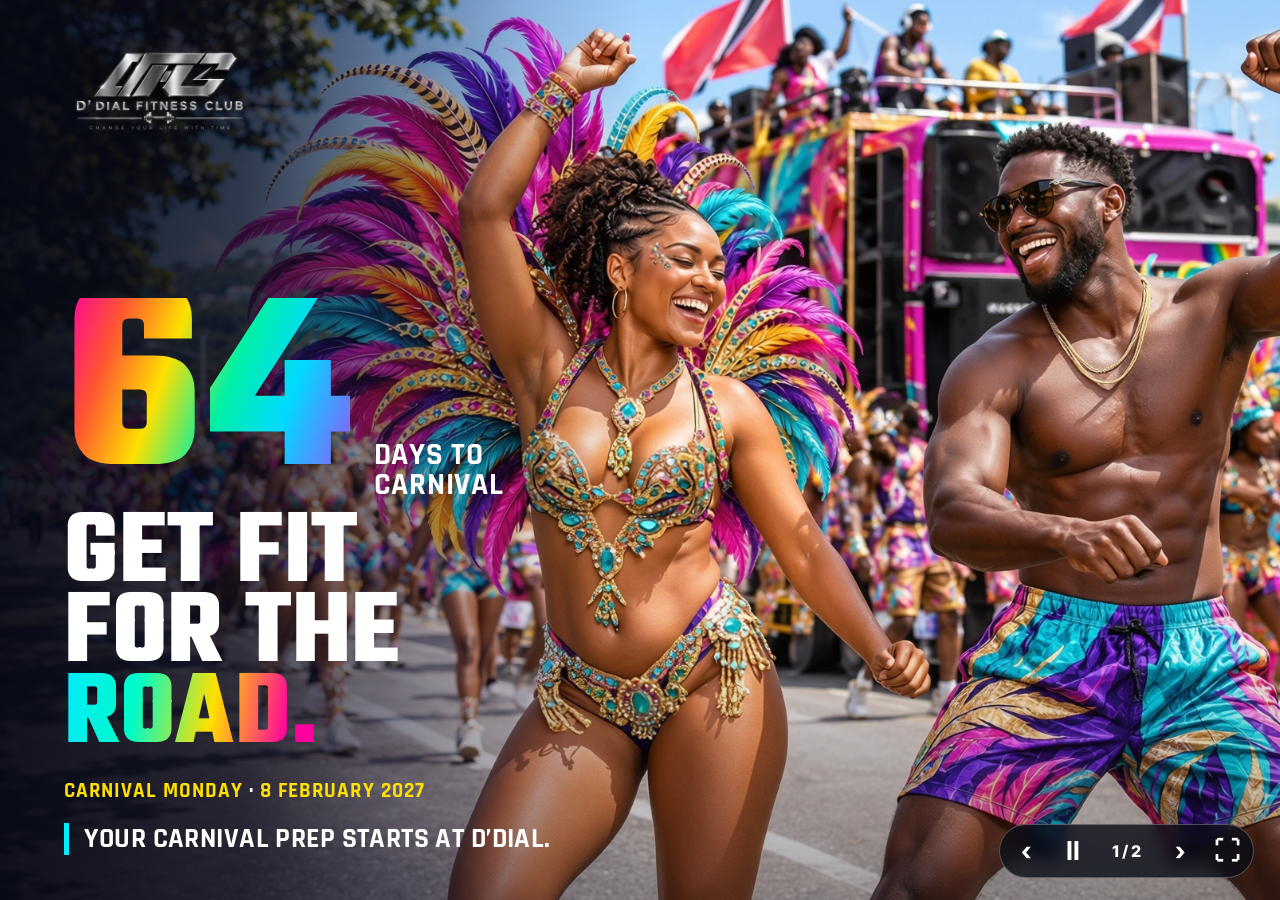
==== ads/index.html @ 0709f81d "Add separate Carnival and gift advertisement page" ====
<!doctype html>
<html lang="en">
<head>
  <meta charset="utf-8">
  <meta name="viewport" content="width=device-width, initial-scale=1">
  <meta name="theme-color" content="#080b12">
  <meta name="description" content="D’Dial Fitness Club gift vouchers and Trinidad Carnival fitness countdown.">
  <title>D’Dial Fitness Club · Advertisements</title>
  <link rel="preconnect" href="https://fonts.googleapis.com">
  <link rel="preconnect" href="https://fonts.gstatic.com" crossorigin>
  <link href="https://fonts.googleapis.com/css2?family=Bodoni+Moda:wght@400;500;600&family=Great+Vibes&family=Inter:wght@500;600;700;800&family=Rajdhani:wght@600;700&family=Teko:wght@600;700&display=swap" rel="stylesheet">
  <link rel="stylesheet" href="styles.css">
</head>
<body>
  <main class="stage" aria-label="D’Dial advertisements">
    <section class="slide carnival-slide active" aria-label="Carnival fitness countdown" aria-hidden="false">
      <div class="carnival-photo" aria-hidden="true"></div>
      <div class="carnival-shade" aria-hidden="true"></div>
      <div class="carnival-inner">
        <img class="logo" src="assets/ddial-official-logo.webp" alt="D’Dial Fitness Club">
        <div class="carnival-copy">
          <div class="carnival-hero">
            <div class="countdown" aria-label="Days until Trinidad Carnival Monday, February 8, 2027">
              <b id="days">--</b><span>DAYS TO CARNIVAL</span>
            </div>
            <h1>GET FIT<br><span>FOR THE</span><br><strong>ROAD.</strong></h1>
          </div>
          <div class="carnival-details">
            <p class="date-line">CARNIVAL MONDAY <i>·</i> 8 FEBRUARY 2027</p>
            <p class="cta">YOUR CARNIVAL PREP STARTS AT D’DIAL.</p>
          </div>
        </div>
      </div>
    </section>
    <section class="slide gift-slide" aria-label="Gift voucher" aria-hidden="true">
      <div class="gift-backdrop" aria-hidden="true"></div>
      <div class="gift-ornament-hanger" aria-hidden="true"><img class="gift-decoration" src="assets/christmas-bow-ornament.webp" alt=""></div>
      <div class="gift-inner">
        <div class="gift-heading">
          <img class="logo" src="assets/ddial-official-logo.webp" alt="D’Dial Fitness Club">
          <div class="gift-copy"><span class="eyebrow">THIS CHRISTMAS</span><h1><span class="gift-word">GIFT</span><span class="voucher-word">Voucher</span></h1><div class="gift-support"><p>A gift of health, strength &amp; wellness.</p><p>Ask at the front desk.</p></div></div>
        </div>
        <img class="voucher" src="assets/ddial-gift-voucher.jpg" alt="D’Dial Fitness Club gift voucher, with recipient, sender, and membership value fields">
      </div>
    </section>
  </main>
  <div class="controls" aria-label="Advertisement controls">
    <button id="prev" aria-label="Previous advertisement" title="Previous advertisement">‹</button>
    <button id="pause" aria-label="Pause rotation" title="Pause rotation">Ⅱ</button>
    <span id="position" aria-live="polite">1 / 2</span>
    <button id="next" aria-label="Next advertisement" title="Next advertisement">›</button>
    <button id="fullscreen" aria-label="Fullscreen" title="Fullscreen">⛶</button>
  </div>
  <script src="script.js"></script>
</body>
</html>
---- ads/styles.css ----
:root { color-scheme: dark; font-family: Inter, Arial, sans-serif; background: #07090e; color: #fff; }
* { box-sizing: border-box; }
html, body { width: 100%; height: 100%; margin: 0; overflow: hidden; }
.stage, .slide { position: absolute; inset: 0; }
.slide { opacity: 0; visibility: hidden; transition: opacity .65s ease, visibility .65s; overflow: hidden; }
.slide.active { opacity: 1; visibility: visible; }
.logo { width: clamp(150px, 19vw, 300px); max-height: 18vh; object-fit: contain; object-position: left center; filter: drop-shadow(0 4px 18px #0009); }
.eyebrow { display: block; font-weight: 800; font-size: clamp(15px, 1.3vw, 25px); letter-spacing: .24em; }
h1 { font-family: 'Barlow Semi Condensed', Impact, sans-serif; font-weight: 900; line-height: .86; letter-spacing: -.04em; margin: .13em 0 .14em; }
.gift-slide { background: transparent; z-index: 1; transition: visibility .65s; }
.gift-slide.active { z-index: 2; }
.gift-backdrop { position: absolute; inset: 0; background: radial-gradient(circle at 12% 76%, #501018 0, #1b151b 30%, transparent 58%), radial-gradient(circle at 68% 50%, #343a44 0, #171b22 46%, #07090e 85%); }
.gift-slide::before { content: ''; position: absolute; z-index: 1; inset: 3.5%; border: 1px solid #d5dce5a8; box-shadow: inset 0 0 55px #c3c9d112, 0 0 22px #dfe8fa21; pointer-events: none; }
.gift-slide::after { content: ''; position: absolute; z-index: 1; inset: 4.5%; border-left: 4px solid #8c1725; pointer-events: none; }
.gift-ornament-hanger { position: absolute; z-index: 3; width: clamp(235px, 27vw, 530px); right: 0; top: -8vh; pointer-events: none; transform-origin: 50% 0; }
.gift-decoration { display: block; width: 100%; filter: drop-shadow(0 18px 20px #000a); transform-origin: 50% 0; }
.gift-inner { position: relative; width: min(92vw, 1800px); height: 100%; margin-inline: auto; display: grid; grid-template-columns: minmax(0, 36fr) minmax(0, 64fr); align-items: center; gap: clamp(24px, 2vw, 44px); padding-block: 5.5vh 8vh; padding-inline: clamp(32px, 3vw, 72px); }
.gift-heading { position: relative; height: 100%; display: flex; align-items: center; min-width: 0; }
.gift-heading .logo { position: absolute; left: 0; top: 0; }
.gift-copy { min-width: 0; }
.gift-copy h1 { margin: .2em 0 .12em; line-height: 1; font-weight: 400; color: #f4f4f5; }
.gift-word, .voucher-word { background: linear-gradient(180deg, #fff 0%, #d2d7dd 38%, #fff 57%, #939aa3 100%); color: transparent; -webkit-text-fill-color: transparent; background-clip: text; -webkit-background-clip: text; }
.gift-word { display: block; width: fit-content; font: 400 clamp(70px, 7.2vw, 140px)/1 'Bodoni Moda', 'Times New Roman', serif; letter-spacing: .025em; margin-inline-start: .28em; }
.voucher-word { display: block; width: fit-content; font: 400 clamp(75px, 7.4vw, 145px)/1.22 'Great Vibes', 'Brush Script MT', cursive; letter-spacing: 0; white-space: nowrap; margin-top: .10em; padding: 0 .15em .12em 0; }
.gift-copy .eyebrow { color: #e54a57; font-family: 'Bodoni Moda', Georgia, serif; font-weight: 600; text-shadow: none; }
.gift-support { margin-block-start: clamp(24px, 3vh, 40px); }
.gift-copy p { font: 600 clamp(20px, 1.55vw, 32px)/1.3 'Bodoni Moda', Georgia, serif; max-width: 16em; margin: 0; }
.gift-copy p + p { margin-block-start: .35em; }
.voucher { width: 100%; height: auto; object-fit: contain; box-shadow: 0 30px 65px #000b, 0 0 0 2px #e3e6ed70, 0 0 35px #c7d2e141; transform: perspective(1400px) rotateY(-2deg); }
/* 0–.5s sweep, .5s voucher fade, 5s full-screen hold, 2s shrink, then copy. */
.gift-slide.gift-reveal .gift-backdrop { animation: giftSweep .5s ease-out both; }
.gift-slide.gift-reveal::before, .gift-slide.gift-reveal::after { animation: giftFrameIn .5s ease-out 8s both; }
.gift-slide.gift-reveal .voucher { position: relative; z-index: 2; animation: giftVoucherSequence 7.5s linear .5s both; }
.gift-slide.gift-reveal .gift-copy { animation: giftTextIn 2s ease-out 8s both; }
.gift-slide.gift-reveal .gift-heading .logo { animation: giftLogoIn 1s ease-out 10s both; }
.gift-slide.gift-reveal .gift-ornament-hanger { animation: giftOrnamentDrop 2s cubic-bezier(.2,.7,.25,1) 10s both; }
.gift-slide.gift-reveal .gift-decoration { animation: giftOrnamentSway 4s ease-in-out 12s infinite alternate; }
@keyframes giftSweep { from { clip-path: inset(0 100% 0 0); } to { clip-path: inset(0); } }
@keyframes giftFrameIn { from { opacity: 0; } to { opacity: 1; } }
@keyframes giftVoucherSequence {
  0% { opacity: 0; transform: translate(var(--voucher-start-x), var(--voucher-start-y)) scale(var(--voucher-start-scale)); animation-timing-function: ease-out; }
  6.6667% { opacity: 1; transform: translate(var(--voucher-start-x), var(--voucher-start-y)) scale(var(--voucher-start-scale)); animation-timing-function: linear; }
  73.3333% { opacity: 1; transform: translate(var(--voucher-start-x), var(--voucher-start-y)) scale(var(--voucher-start-scale)); animation-timing-function: cubic-bezier(.22,.65,.18,1); }
  100% { opacity: 1; transform: perspective(1400px) rotateY(-2deg); }
}
@keyframes giftTextIn { from { opacity: 0; transform: translateX(-55px); } to { opacity: 1; transform: translateX(0); } }
@keyframes giftLogoIn { from { opacity: 0; } to { opacity: 1; } }
@keyframes giftOrnamentDrop { from { opacity: 0; transform: translateY(-100%); } to { opacity: 1; transform: translateY(0); } }
@keyframes giftOrnamentSway { from { transform: rotate(-3deg); } to { transform: rotate(3deg); } }
.carnival-slide { background: #090916; }
.carnival-photo { position: absolute; inset: 0; background: url('assets/carnival-road-user.webp') center 44% / cover no-repeat; transform: scale(1.02); }
.carnival-shade { position: absolute; inset: 0; background: linear-gradient(90deg, #060815ed 0%, #0a0a1ac5 19%, #11112b70 31%, #11102e24 41%, transparent 50%), linear-gradient(0deg, #0808145c, transparent 30%); }
.carnival-inner { position: relative; height: 100%; padding-block: 4vh 5vh; padding-inline: max(5vw, env(safe-area-inset-left)) max(5vw, env(safe-area-inset-right)); display: flex; flex-direction: column; justify-content: space-between; }
.carnival-inner .logo { max-height: 12vh; }
.carnival-copy { width: min(49vw, 900px); display: grid; gap: clamp(18px, 2.5vh, 32px); }
.carnival-hero { display: grid; gap: clamp(12px, 1.5vh, 20px); }
.carnival-details { display: grid; gap: clamp(4px, .7vh, 10px); }
.carnival-eyebrow { color: #ffe000; text-shadow: none; }
.carnival-copy h1 { font-family: Teko, Impact, sans-serif; font-size: clamp(74px, 8.4vw, 162px); line-height: .75; letter-spacing: .005em; text-shadow: none; margin: 0; }
.carnival-copy h1 span { color: #fff; }
.carnival-copy h1 strong { font-weight: 700; background: linear-gradient(100deg, #00eaff 0%, #00fac8 29%, #ffe000 57%, #ff009e 85%); color: transparent; -webkit-text-fill-color: transparent; background-clip: text; -webkit-background-clip: text; text-shadow: none; }
.carnival-details > p { font: 700 clamp(20px, 1.7vw, 34px)/1.14 Rajdhani, Arial, sans-serif; margin: 0; }
.countdown { display: flex; align-items: baseline; gap: clamp(12px, 1.5vw, 30px); white-space: nowrap; }
.countdown b { display: block; font-family: Teko, Impact, sans-serif; font-size: clamp(160px, 22vw, 390px); font-weight: 700; line-height: .7; letter-spacing: .015em; background: linear-gradient(110deg, #ff009e 0%, #ff5432 17%, #ffe000 35%, #00f0a4 54%, #00d9ff 73%, #a844ff 100%); color: transparent; -webkit-text-fill-color: transparent; background-clip: text; -webkit-background-clip: text; text-shadow: none; font-variant-numeric: tabular-nums; }
.countdown span { display: block; font: 700 clamp(23px, 2.4vw, 48px)/1 Rajdhani, Arial, sans-serif; letter-spacing: .025em; color: #fff; white-space: normal; max-width: 6em; }
.carnival-copy .date-line { color: #ffe000; font-size: clamp(20px, 1.65vw, 34px); letter-spacing: .05em; }
.date-line i { font-style: normal; color: #fff; }
.carnival-copy .cta { font-family: Rajdhani, Arial, sans-serif; font-size: clamp(23px, 2.2vw, 43px); letter-spacing: .015em; border-inline-start: 5px solid #00edfb; padding-inline-start: .55em; margin-block-start: clamp(12px, 1.5vh, 22px); }
.controls { position: fixed; z-index: 5; inset-inline-end: max(2vw, env(safe-area-inset-right)); inset-block-end: max(2.5vh, env(safe-area-inset-bottom)); display: flex; align-items: center; gap: 5px; padding: 5px; border: 1px solid #ffffff45; background: #080c16c9; border-radius: 99px; backdrop-filter: blur(8px); }
.controls button { background: transparent; color: #fff; border: 0; font: 700 26px/1 Inter, Arial, sans-serif; width: 42px; height: 42px; cursor: pointer; border-radius: 50%; }
.controls button:hover, .controls button:focus-visible { background: #fff3; outline: 2px solid #fff; }
.controls span { min-width: 55px; text-align: center; font-weight: 800; }
@media (max-width: 900px) {
  .gift-inner { display: flex; flex-direction: column; justify-content: center; padding-block: 3vh 12vh; padding-inline: 5vw; gap: 3vh; }
  .gift-heading { height: auto; width: 100%; display: flex; flex-direction: column; align-items: flex-start; gap: 2vh; }
  .gift-heading .logo { position: static; }
  .logo { width: min(46vw, 200px); max-height: 11vh; }
  .gift-word { font-size: clamp(52px, 12vw, 86px); }
  .voucher-word { font-size: clamp(65px, 14vw, 105px); }
  .gift-copy p { margin: .5em 0; }
  .gift-ornament-hanger { width: min(50vw, 350px); top: -3vh; right: -3vw; }
  .voucher { max-height: 48vh; }
  .carnival-photo { background-position: 58% center; }
  .carnival-shade { background: linear-gradient(90deg, #080a17dd 0%, #0a0a1982 42%, transparent 75%), linear-gradient(0deg, #0708176b, transparent 38%); }
  .carnival-inner { padding-block: 4vh 12vh; padding-inline: 5vw; }
  .carnival-copy { width: min(88vw, 600px); }
  .carnival-copy h1 { font-size: clamp(65px, 13vw, 110px); }
  .countdown { margin: 0 0 1vh; }
  .countdown b { font-size: clamp(115px, 30vw, 220px); }
  .countdown span { font-size: clamp(15px, 3vw, 23px); }
}
@media (max-height: 700px) {
  .carnival-inner { padding-block: 3vh 8vh; }
  .carnival-copy { gap: 12px; }
  .carnival-hero { gap: 8px; }
  .carnival-copy h1 { font-size: clamp(56px, 10vh, 96px); }
  .countdown b { font-size: clamp(100px, 22vh, 190px); }
  .carnival-details { gap: 3px; }
  .carnival-copy .cta { margin-block-start: 8px; }
}
@media (prefers-reduced-motion: reduce) { .slide, .carnival-photo { transition: none; transform: none; } }
@media (prefers-reduced-motion: reduce) {
  .gift-slide.gift-reveal .gift-backdrop, .gift-slide.gift-reveal::before, .gift-slide.gift-reveal::after,
  .gift-slide.gift-reveal .voucher, .gift-slide.gift-reveal .gift-copy,
  .gift-slide.gift-reveal .gift-heading .logo, .gift-slide.gift-reveal .gift-ornament-hanger,
  .gift-slide.gift-reveal .gift-decoration { animation: none; }
}
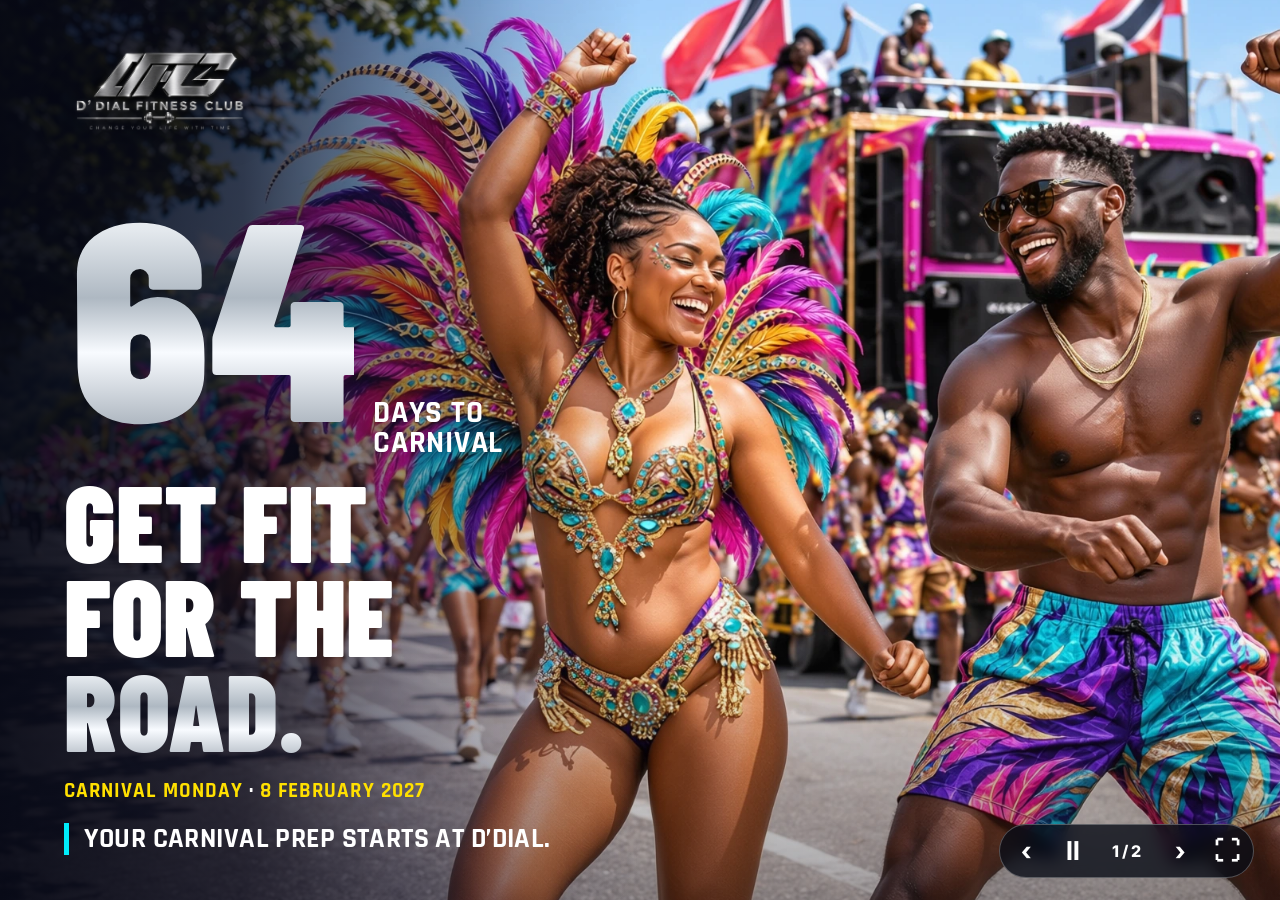
==== commit 8730fb3e: "Refine silver ad typography and prevent heading clipping" ====
--- a/ads/index.html
+++ b/ads/index.html
@@ -8,7 +8,7 @@
   <title>D’Dial Fitness Club · Advertisements</title>
   <link rel="preconnect" href="https://fonts.googleapis.com">
   <link rel="preconnect" href="https://fonts.gstatic.com" crossorigin>
-  <link href="https://fonts.googleapis.com/css2?family=Bodoni+Moda:wght@400;500;600&family=Great+Vibes&family=Inter:wght@500;600;700;800&family=Rajdhani:wght@600;700&family=Teko:wght@600;700&display=swap" rel="stylesheet">
+  <link href="https://fonts.googleapis.com/css2?family=Barlow+Condensed:wght@700;800;900&family=Bodoni+Moda:wght@400;500;600&family=Great+Vibes&family=Inter:wght@500;600;700;800&family=Rajdhani:wght@600;700&display=swap" rel="stylesheet">
   <link rel="stylesheet" href="styles.css">
 </head>
 <body>
--- a/ads/styles.css
+++ b/ads/styles.css
@@ -1,4 +1,4 @@
-:root { color-scheme: dark; font-family: Inter, Arial, sans-serif; background: #07090e; color: #fff; }
+:root { color-scheme: dark; font-family: Inter, Arial, sans-serif; background: #07090e; color: #fff; --metallic-silver: linear-gradient(180deg, #fff 0%, #e3e8ed 26%, #aeb8c2 48%, #f8fbff 66%, #8e99a5 100%); }
 * { box-sizing: border-box; }
 html, body { width: 100%; height: 100%; margin: 0; overflow: hidden; }
 .stage, .slide { position: absolute; inset: 0; }
@@ -19,9 +19,9 @@
 .gift-heading .logo { position: absolute; left: 0; top: 0; }
 .gift-copy { min-width: 0; }
 .gift-copy h1 { margin: .2em 0 .12em; line-height: 1; font-weight: 400; color: #f4f4f5; }
-.gift-word, .voucher-word { background: linear-gradient(180deg, #fff 0%, #d2d7dd 38%, #fff 57%, #939aa3 100%); color: transparent; -webkit-text-fill-color: transparent; background-clip: text; -webkit-background-clip: text; }
+.gift-word, .voucher-word { background: var(--metallic-silver); color: transparent; -webkit-text-fill-color: transparent; background-clip: text; -webkit-background-clip: text; }
 .gift-word { display: block; width: fit-content; font: 400 clamp(70px, 7.2vw, 140px)/1 'Bodoni Moda', 'Times New Roman', serif; letter-spacing: .025em; margin-inline-start: .28em; }
-.voucher-word { display: block; width: fit-content; font: 400 clamp(75px, 7.4vw, 145px)/1.22 'Great Vibes', 'Brush Script MT', cursive; letter-spacing: 0; white-space: nowrap; margin-top: .10em; padding: 0 .15em .12em 0; }
+.voucher-word { display: block; width: fit-content; font: 400 clamp(75px, 7.4vw, 145px)/1.32 'Great Vibes', 'Brush Script MT', cursive; letter-spacing: 0; white-space: nowrap; margin-top: -.02em; padding: .18em .18em .14em .08em; }
 .gift-copy .eyebrow { color: #e54a57; font-family: 'Bodoni Moda', Georgia, serif; font-weight: 600; text-shadow: none; }
 .gift-support { margin-block-start: clamp(24px, 3vh, 40px); }
 .gift-copy p { font: 600 clamp(20px, 1.55vw, 32px)/1.3 'Bodoni Moda', Georgia, serif; max-width: 16em; margin: 0; }
@@ -56,12 +56,12 @@
 .carnival-hero { display: grid; gap: clamp(12px, 1.5vh, 20px); }
 .carnival-details { display: grid; gap: clamp(4px, .7vh, 10px); }
 .carnival-eyebrow { color: #ffe000; text-shadow: none; }
-.carnival-copy h1 { font-family: Teko, Impact, sans-serif; font-size: clamp(74px, 8.4vw, 162px); line-height: .75; letter-spacing: .005em; text-shadow: none; margin: 0; }
+.carnival-copy h1 { font-family: 'Barlow Condensed', Impact, sans-serif; font-size: clamp(74px, 8.4vw, 162px); font-weight: 900; line-height: .88; letter-spacing: .005em; text-shadow: none; margin: 0; }
 .carnival-copy h1 span { color: #fff; }
-.carnival-copy h1 strong { font-weight: 700; background: linear-gradient(100deg, #00eaff 0%, #00fac8 29%, #ffe000 57%, #ff009e 85%); color: transparent; -webkit-text-fill-color: transparent; background-clip: text; -webkit-background-clip: text; text-shadow: none; }
+.carnival-copy h1 strong { font-weight: 900; background: var(--metallic-silver); color: transparent; -webkit-text-fill-color: transparent; background-clip: text; -webkit-background-clip: text; text-shadow: none; }
 .carnival-details > p { font: 700 clamp(20px, 1.7vw, 34px)/1.14 Rajdhani, Arial, sans-serif; margin: 0; }
 .countdown { display: flex; align-items: baseline; gap: clamp(12px, 1.5vw, 30px); white-space: nowrap; }
-.countdown b { display: block; font-family: Teko, Impact, sans-serif; font-size: clamp(160px, 22vw, 390px); font-weight: 700; line-height: .7; letter-spacing: .015em; background: linear-gradient(110deg, #ff009e 0%, #ff5432 17%, #ffe000 35%, #00f0a4 54%, #00d9ff 73%, #a844ff 100%); color: transparent; -webkit-text-fill-color: transparent; background-clip: text; -webkit-background-clip: text; text-shadow: none; font-variant-numeric: tabular-nums; }
+.countdown b { display: block; font-family: 'Barlow Condensed', Impact, sans-serif; font-size: clamp(160px, 22vw, 390px); font-weight: 900; line-height: 1; letter-spacing: -.025em; padding-block: .06em .02em; background: var(--metallic-silver); color: transparent; -webkit-text-fill-color: transparent; background-clip: text; -webkit-background-clip: text; text-shadow: none; font-variant-numeric: tabular-nums; }
 .countdown span { display: block; font: 700 clamp(23px, 2.4vw, 48px)/1 Rajdhani, Arial, sans-serif; letter-spacing: .025em; color: #fff; white-space: normal; max-width: 6em; }
 .carnival-copy .date-line { color: #ffe000; font-size: clamp(20px, 1.65vw, 34px); letter-spacing: .05em; }
 .date-line i { font-style: normal; color: #fff; }
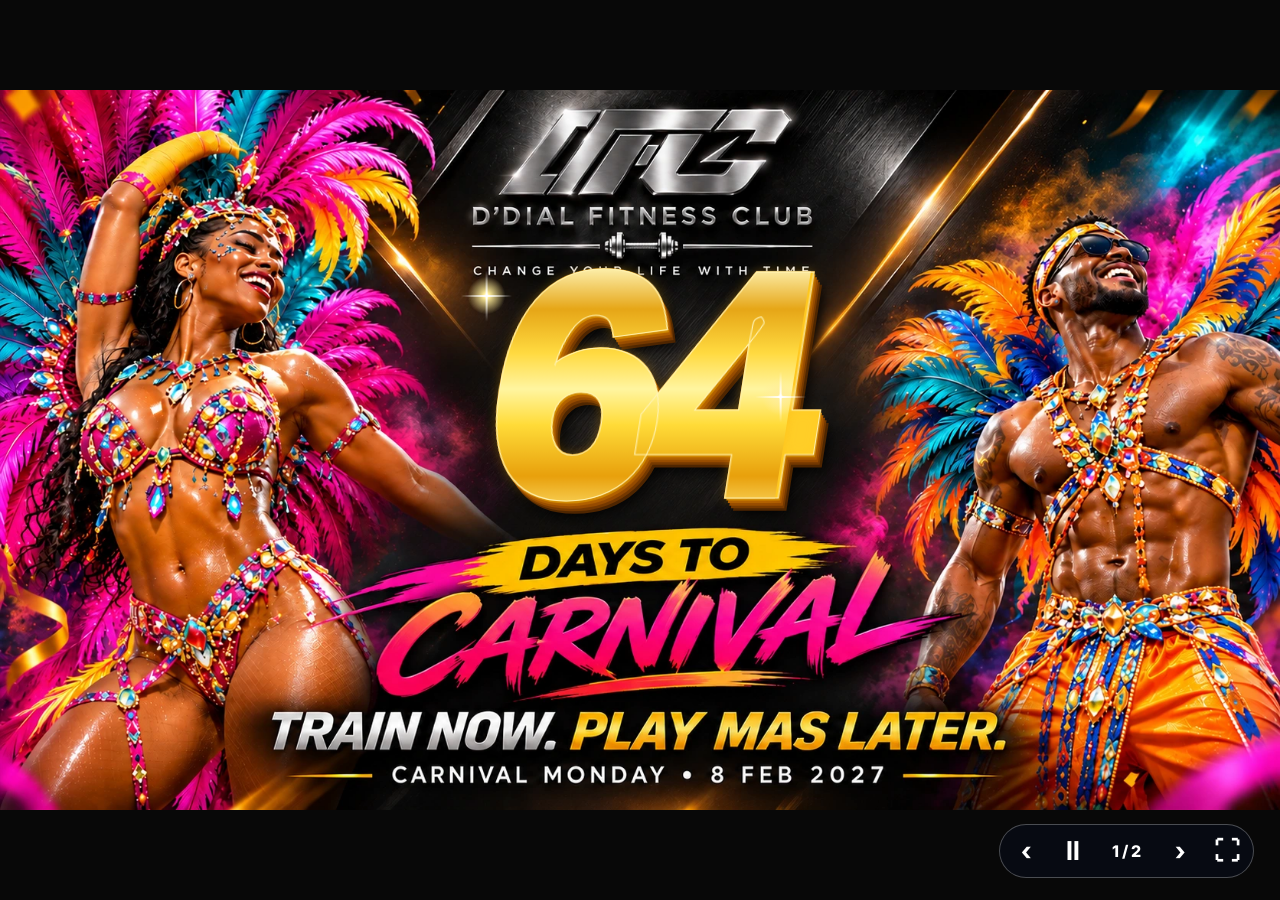
==== commit e0fe79ab: "Deploy approved Carnival countdown in ads rotation" ====
--- a/ads/index.html
+++ b/ads/index.html
@@ -9,39 +9,15 @@
   <link rel="preconnect" href="https://fonts.googleapis.com">
   <link rel="preconnect" href="https://fonts.gstatic.com" crossorigin>
   <link href="https://fonts.googleapis.com/css2?family=Barlow+Condensed:wght@700;800;900&family=Bodoni+Moda:wght@400;500;600&family=Great+Vibes&family=Inter:wght@500;600;700;800&family=Rajdhani:wght@600;700&display=swap" rel="stylesheet">
-  <link rel="stylesheet" href="styles.css">
+  <link rel="stylesheet" href="styles.css?v=carnival-2027">
 </head>
 <body>
   <main class="stage" aria-label="D’Dial advertisements">
     <section class="slide carnival-slide active" aria-label="Carnival fitness countdown" aria-hidden="false">
-      <div class="carnival-photo" aria-hidden="true"></div>
-      <div class="carnival-shade" aria-hidden="true"></div>
-      <div class="carnival-inner">
-        <img class="logo" src="assets/ddial-official-logo.webp" alt="D’Dial Fitness Club">
-        <div class="carnival-copy">
-          <div class="carnival-hero">
-            <div class="countdown" aria-label="Days until Trinidad Carnival Monday, February 8, 2027">
-              <b id="days">--</b><span>DAYS TO CARNIVAL</span>
-            </div>
-            <h1>GET FIT<br><span>FOR THE</span><br><strong>ROAD.</strong></h1>
-          </div>
-          <div class="carnival-details">
-            <p class="date-line">CARNIVAL MONDAY <i>·</i> 8 FEBRUARY 2027</p>
-            <p class="cta">YOUR CARNIVAL PREP STARTS AT D’DIAL.</p>
-          </div>
-        </div>
-      </div>
+      <iframe class="carnival-frame" src="carnival.html" title="D’Dial Carnival countdown" tabindex="-1"></iframe>
     </section>
-    <section class="slide gift-slide" aria-label="Gift voucher" aria-hidden="true">
-      <div class="gift-backdrop" aria-hidden="true"></div>
-      <div class="gift-ornament-hanger" aria-hidden="true"><img class="gift-decoration" src="assets/christmas-bow-ornament.webp" alt=""></div>
-      <div class="gift-inner">
-        <div class="gift-heading">
-          <img class="logo" src="assets/ddial-official-logo.webp" alt="D’Dial Fitness Club">
-          <div class="gift-copy"><span class="eyebrow">THIS CHRISTMAS</span><h1><span class="gift-word">GIFT</span><span class="voucher-word">Voucher</span></h1><div class="gift-support"><p>A gift of health, strength &amp; wellness.</p><p>Ask at the front desk.</p></div></div>
-        </div>
-        <img class="voucher" src="assets/ddial-gift-voucher.jpg" alt="D’Dial Fitness Club gift voucher, with recipient, sender, and membership value fields">
-      </div>
+    <section class="slide gift-slide" aria-label="Christmas gift voucher" aria-hidden="true">
+      <img class="gift-image" src="assets/ddial-christmas-gift-voucher.png" alt="D’Dial Fitness Club Christmas gift voucher advertisement">
     </section>
   </main>
   <div class="controls" aria-label="Advertisement controls">
@@ -51,6 +27,6 @@
     <button id="next" aria-label="Next advertisement" title="Next advertisement">›</button>
     <button id="fullscreen" aria-label="Fullscreen" title="Fullscreen">⛶</button>
   </div>
-  <script src="script.js"></script>
+  <script src="script.js?v=carnival-2027"></script>
 </body>
 </html>
--- a/ads/styles.css
+++ b/ads/styles.css
@@ -105,3 +105,11 @@
   .gift-slide.gift-reveal .gift-heading .logo, .gift-slide.gift-reveal .gift-ornament-hanger,
   .gift-slide.gift-reveal .gift-decoration { animation: none; }
 }
+
+/* The approved gift artwork is displayed as a single, static image. */
+.gift-slide { background: #07090e; transition: none; }
+.gift-image { display: block; width: 100%; height: 100%; object-fit: contain; }
+.gift-slide::before, .gift-slide::after { display: none; }
+
+/* Standalone Carnival display uses the same viewport in the ads rotation. */
+.carnival-frame { display: block; width: 100%; height: 100%; border: 0; pointer-events: none; }
